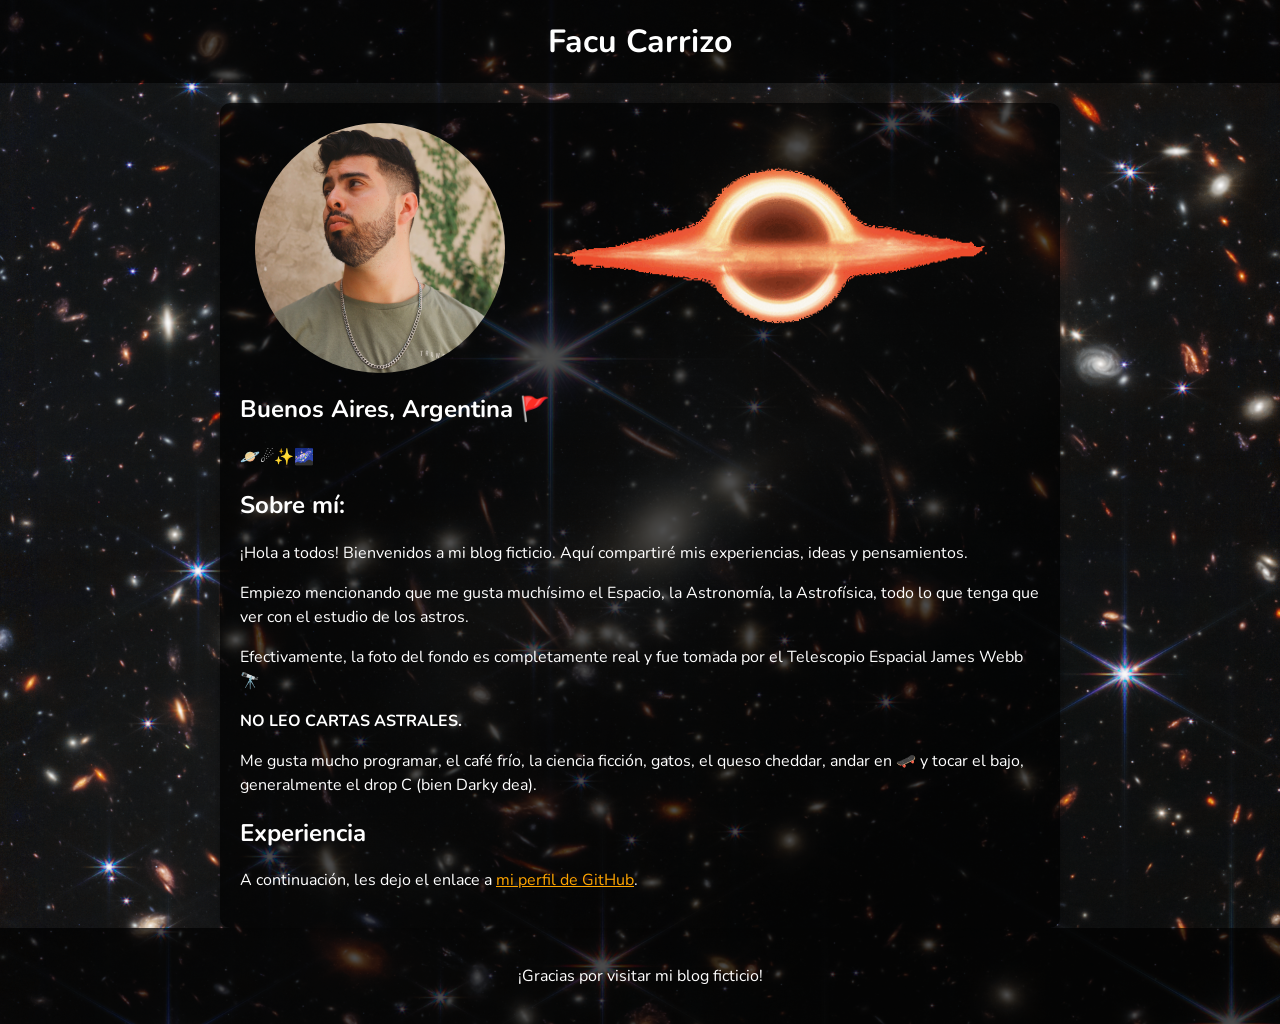
==== Index/index.html @ 5c1bf8f9 "basement update" ====
<!DOCTYPE html>
<html lang="es">
<head>
    <meta charset="UTF-8">
    <meta name="viewport" content="width=device-width, initial-scale=1.0">
    <title>Blog Ficticio</title>
    <link rel="stylesheet" href="https://fonts.googleapis.com/css2?family=Nunito:wght@400;700&display=swap">
    <link rel="stylesheet" href="../CSS/styles.css">
</head>
<body>
    <header>
        <h1>Facu Carrizo</h1>
    </header>

    <section>
        <div class="image-container">
            <img src="../Assets/Yo.jpeg" alt="Mi foto" style="width: 250px;">
            <img src="../Assets/BlackHole_Icon.gif" alt="Icono de Agujero Negro" style="width: 500px;">
        </div>
        <h2>Buenos Aires, Argentina 🚩</h2>
        <p>🪐☄✨🌌</p>

        <h2>Sobre mí:</h2>
        <p>¡Hola a todos! Bienvenidos a mi blog ficticio. Aquí compartiré mis experiencias, ideas y pensamientos.</p>
        <p>Empiezo mencionando que me gusta muchísimo el Espacio, la Astronomía, la Astrofísica, todo lo que tenga que ver con el estudio de los astros.</p>
        <p>Efectivamente, la foto del fondo es completamente real y fue tomada por el Telescopio Espacial James Webb 🔭</p>
        <p><strong>NO LEO CARTAS ASTRALES.</strong></p>
        <p>Me gusta mucho programar, el café frío, la ciencia ficción, gatos, el queso cheddar, andar en 🛹 y tocar el bajo, generalmente el drop C (bien Darky dea).</p>

        <h2>Experiencia</h2>
        <p>A continuación, les dejo el enlace a <a href="https://github.com/Facu14carrizo" target="_blank" >mi perfil de GitHub</a>.</p>
    </section>

    <footer>
        <p>¡Gracias por visitar mi blog ficticio!</p>
    </footer>
</body>
</html>
---- CSS/styles.css ----
body {
    font-family: 'Nunito', sans-serif;
    margin: 0;
    padding: 0;
    background-image: url('../Assets/JamesWebbWallpaper.png');
    background-size: cover;
    background-position: center;
    color: #fff;
    overflow-y: auto; /* Propiedad para poder hacer scroll porque sino algunas cosas se me tapaban con el footer */
}

header {
    background-color: rgba(0, 0, 0, 0.7);
    color: #fff;
    text-align: center;
    padding: 20px 0;
}

h1 {
    margin: 0;
    font-weight: 700;
}

section {
    padding: 20px;
    max-width: 800px;
    margin: 0 auto;
    background-color: rgba(0, 0, 0, 0.7);
    border-radius: 10px;
    margin-top: 20px;
    box-shadow: 0 0 10px rgba(0, 0, 0, 0.3);
}

.image-container {
    display: flex;
    justify-content: center;
    align-items: center;
}

.image-container img {
    max-width: 100%;
    height: auto;
    border-radius: 50%;
    margin: 0 10px;
}

h2 {
    color: #fff;
}

p {
    line-height: 1.5;
}

footer {
    background-color: rgba(0, 0, 0, 0.7);
    color: #fff;
    text-align: center;
    padding: 20px 0;
    width: 100%;
}

strong {
    font-weight: bold;
}

a {
    color: orange;
}
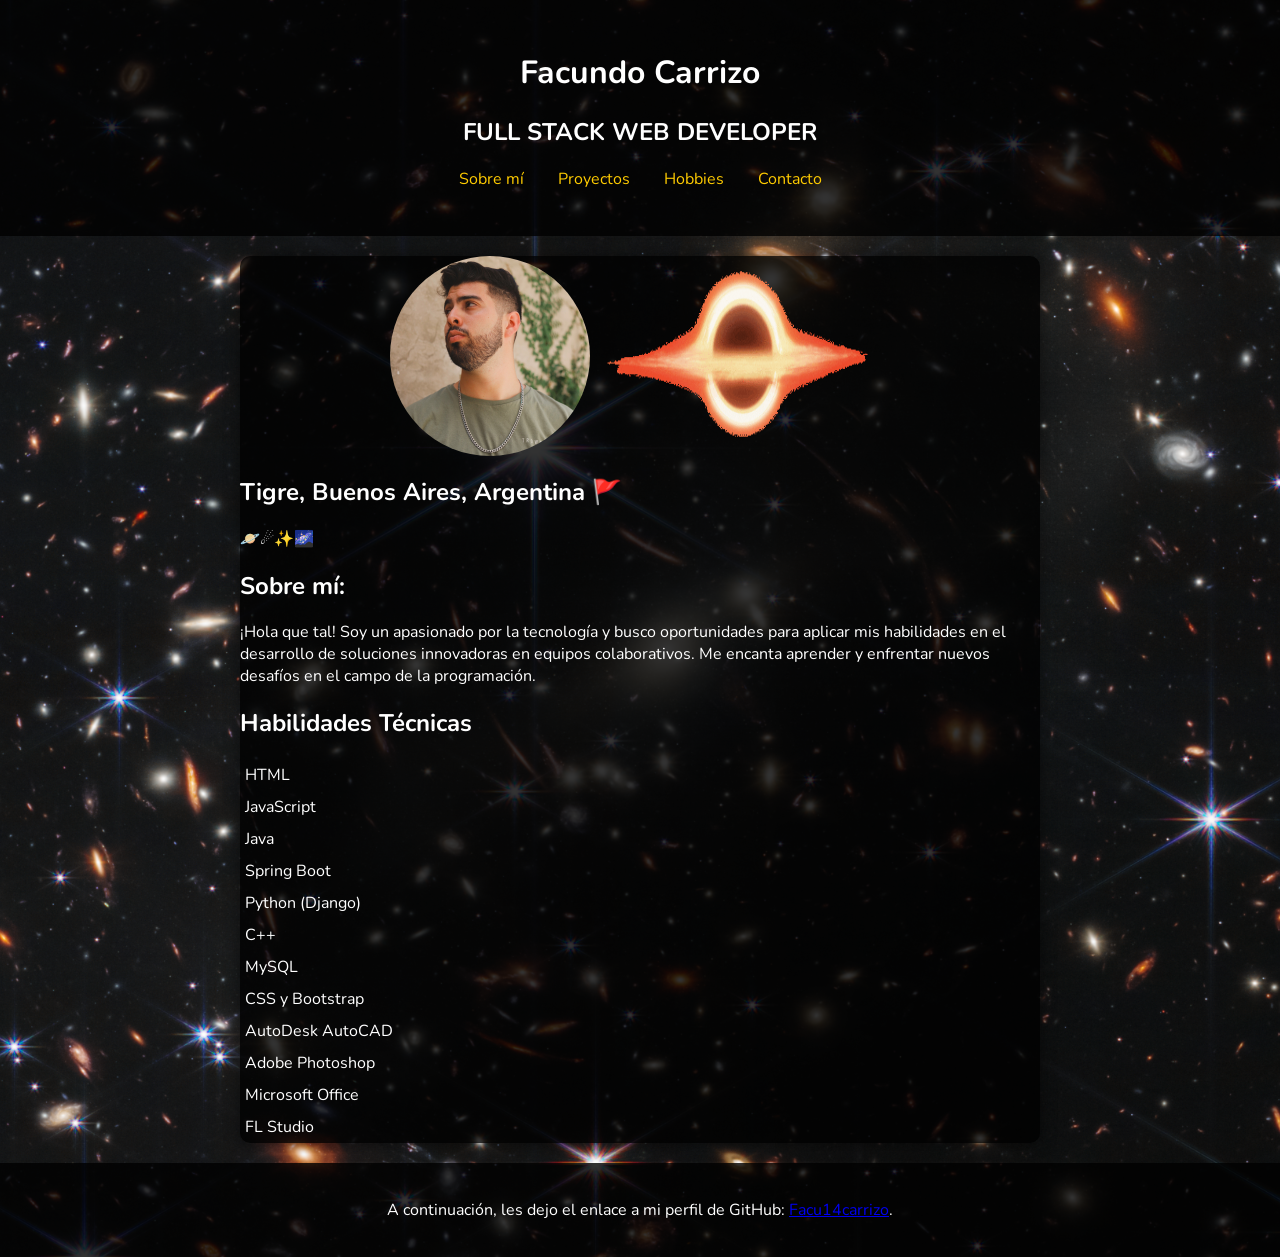
==== commit 64991ae9: "Add section nav" ====
--- a/Index/index.html
+++ b/Index/index.html
@@ -3,36 +3,63 @@
 <head>
     <meta charset="UTF-8">
     <meta name="viewport" content="width=device-width, initial-scale=1.0">
-    <title>Blog Ficticio</title>
+    <title>Facundo Carrizo - Presentación Profesional</title>
     <link rel="stylesheet" href="https://fonts.googleapis.com/css2?family=Nunito:wght@400;700&display=swap">
     <link rel="stylesheet" href="../CSS/styles.css">
 </head>
 <body>
     <header>
-        <h1>Facu Carrizo</h1>
+        <h1>Facundo Carrizo</h1>
+        <h2>FULL STACK WEB DEVELOPER</h2>
+        <nav>
+            <ul class="nav-list">
+                <li><a href="#" onclick="loadSection('sobre-mi')">Sobre mí</a></li>
+                <li><a href="#" onclick="loadSection('proyectos')">Proyectos</a></li>
+                <li><a href="#" onclick="loadSection('hobbies')">Hobbies</a></li>
+                <li><a href="#" onclick="loadSection('contacto')">Contacto</a></li>
+            </ul>
+        </nav>
     </header>
 
-    <section>
-        <div class="image-container">
-            <img src="../Assets/Yo.jpeg" alt="Mi foto" style="width: 250px;">
-            <img src="../Assets/BlackHole_Icon.gif" alt="Icono de Agujero Negro" style="width: 500px;">
-        </div>
-        <h2>Buenos Aires, Argentina 🚩</h2>
-        <p>🪐☄✨🌌</p>
+    <main id="content">
+        <section id="sobre-mi" class="intro">
+            <div class="image-container">
+                <img src="../Assets/Yo.jpeg" alt="Mi foto" class="profile-img">
+                <img src="../Assets/BlackHole_Icon.gif" alt="Icono de Agujero Negro" class="icon-img">
+            </div>
+            <h2>Tigre, Buenos Aires, Argentina 🚩</h2>
+            <p>🪐☄✨🌌</p>
 
-        <h2>Sobre mí:</h2>
-        <p>¡Hola a todos! Bienvenidos a mi blog ficticio. Aquí compartiré mis experiencias, ideas y pensamientos.</p>
-        <p>Empiezo mencionando que me gusta muchísimo el Espacio, la Astronomía, la Astrofísica, todo lo que tenga que ver con el estudio de los astros.</p>
-        <p>Efectivamente, la foto del fondo es completamente real y fue tomada por el Telescopio Espacial James Webb 🔭</p>
-        <p><strong>NO LEO CARTAS ASTRALES.</strong></p>
-        <p>Me gusta mucho programar, el café frío, la ciencia ficción, gatos, el queso cheddar, andar en 🛹 y tocar el bajo, generalmente el drop C (bien Darky dea).</p>
+            <h2>Sobre mí:</h2>
+            <p>¡Hola que tal! Soy un apasionado por la tecnología y busco oportunidades para aplicar mis habilidades en el desarrollo de soluciones innovadoras en equipos colaborativos. Me encanta aprender y enfrentar nuevos desafíos en el campo de la programación.</p>
 
-        <h2>Experiencia</h2>
-        <p>A continuación, les dejo el enlace a <a href="https://github.com/Facu14carrizo" target="_blank" >mi perfil de GitHub</a>.</p>
-    </section>
+            <h2>Habilidades Técnicas</h2>
+            <ul class="skills-list">
+                <li>HTML</li>
+                <li>JavaScript</li>
+                <li>Java</li>
+                <li>Spring Boot</li>
+                <li>Python (Django)</li>
+                <li>C++</li>
+                <li>MySQL</li>
+                <li>CSS y Bootstrap</li>
+                <li>AutoDesk AutoCAD</li>
+                <li>Adobe Photoshop</li>
+                <li>Microsoft Office</li>
+                <li>FL Studio</li>
+            </ul>
+        </section>
+
+    </main>
 
     <footer>
-        <p>¡Gracias por visitar mi blog ficticio!</p>
+        <p>A continuación, les dejo el enlace a mi perfil de GitHub: 
+           <a href="https://github.com/Facu14carrizo" target="_blank">Facu14carrizo</a>.
+        </p>
     </footer>
+
+    
+    <script src="../JS/script.js"></script>
+
 </body>
-</html>
+</html>
--- a/CSS/styles.css
+++ b/CSS/styles.css
@@ -6,64 +6,123 @@
     background-size: cover;
     background-position: center;
     color: #fff;
-    overflow-y: auto; /* Propiedad para poder hacer scroll porque sino algunas cosas se me tapaban con el footer */
 }
 
 header {
-    background-color: rgba(0, 0, 0, 0.7);
+    background-color: rgba(0, 0, 0, 0.8);
     color: #fff;
     text-align: center;
-    padding: 20px 0;
+    padding: 30px 0;
 }
 
-h1 {
-    margin: 0;
-    font-weight: 700;
+.nav-list {
+    list-style-type: none;
+    padding: 0;
 }
 
-section {
-    padding: 20px;
+.nav-list li {
+    display: inline;
+    margin: 0 15px;
+}
+
+.nav-list a {
+    color: #ffcc00;
+    text-decoration: none;
+}
+
+.nav-list a:hover {
+    text-decoration: underline; 
+}
+
+main {
     max-width: 800px;
-    margin: 0 auto;
-    background-color: rgba(0, 0, 0, 0.7);
+    margin: 20px auto;
+}
+
+.intro {
+    background-color: rgba(0, 0, 0, 0.8);
     border-radius: 10px;
-    margin-top: 20px;
-    box-shadow: 0 0 10px rgba(0, 0, 0, 0.3);
+    box-shadow: 0 0 15px rgba(0, 0, 0, 0.5);
 }
 
 .image-container {
     display: flex;
     justify-content: center;
-    align-items: center;
 }
 
-.image-container img {
-    max-width: 100%;
-    height: auto;
+.profile-img {
+    width: 200px; 
     border-radius: 50%;
-    margin: 0 10px;
 }
 
-h2 {
-    color: #fff;
+.icon-img {
+    width: 300px; 
 }
 
-p {
-    line-height: 1.5;
+.skills-list,
+.hobbies-list,
+.contact-list {
+    list-style-type: none; 
+    padding-left: 0; 
+}
+
+.skills-list li,
+.hobbies-list li,
+.contact-list li {
+    padding: 5px; 
+}
+
+.project-card {
+    background-color: rgba(255, 255, 255, 0.1);
+    border-radius: 8px;
+    padding: 15px;
+    margin-bottom: 15px;
+}
+
+form {
+    background-color: rgba(255, 255, 255, 0.1);
+    border-radius: 8px;
+    padding: 20px;
+}
+
+form label {
+   display:block; 
+   margin-top:10px; 
+}
+
+form input,
+form textarea {
+   width: calc(100% - 20px);
+   padding:10px; 
+   border-radius:5px; 
+   border:none; 
+   background-color:#fff; 
+   color:#000; 
+   transition:border-color .3s ease; 
+}
+
+form input:hover,
+form textarea:hover {
+   border-color:#ffcc00; 
+}
+
+button {
+   background-color:#ffcc00; 
+   color:#000; 
+   border:none; 
+   padding:10px; 
+   border-radius:5px; 
+   cursor:pointer; 
+   transition:.3s ease;
+}
+
+button:hover {
+   background-color:#e6b800; 
 }
 
 footer {
-    background-color: rgba(0, 0, 0, 0.7);
-    color: #fff;
-    text-align: center;
-    padding: 20px 0;
-    width: 100%;
-}
-
-strong {
-    font-weight: bold;
-}
-
-a {
-    color: orange;
+   background-color: rgba(0, 0, 0, 0.8);
+   color: #fff;
+   text-align: center;
+   padding: 20px;
 }
